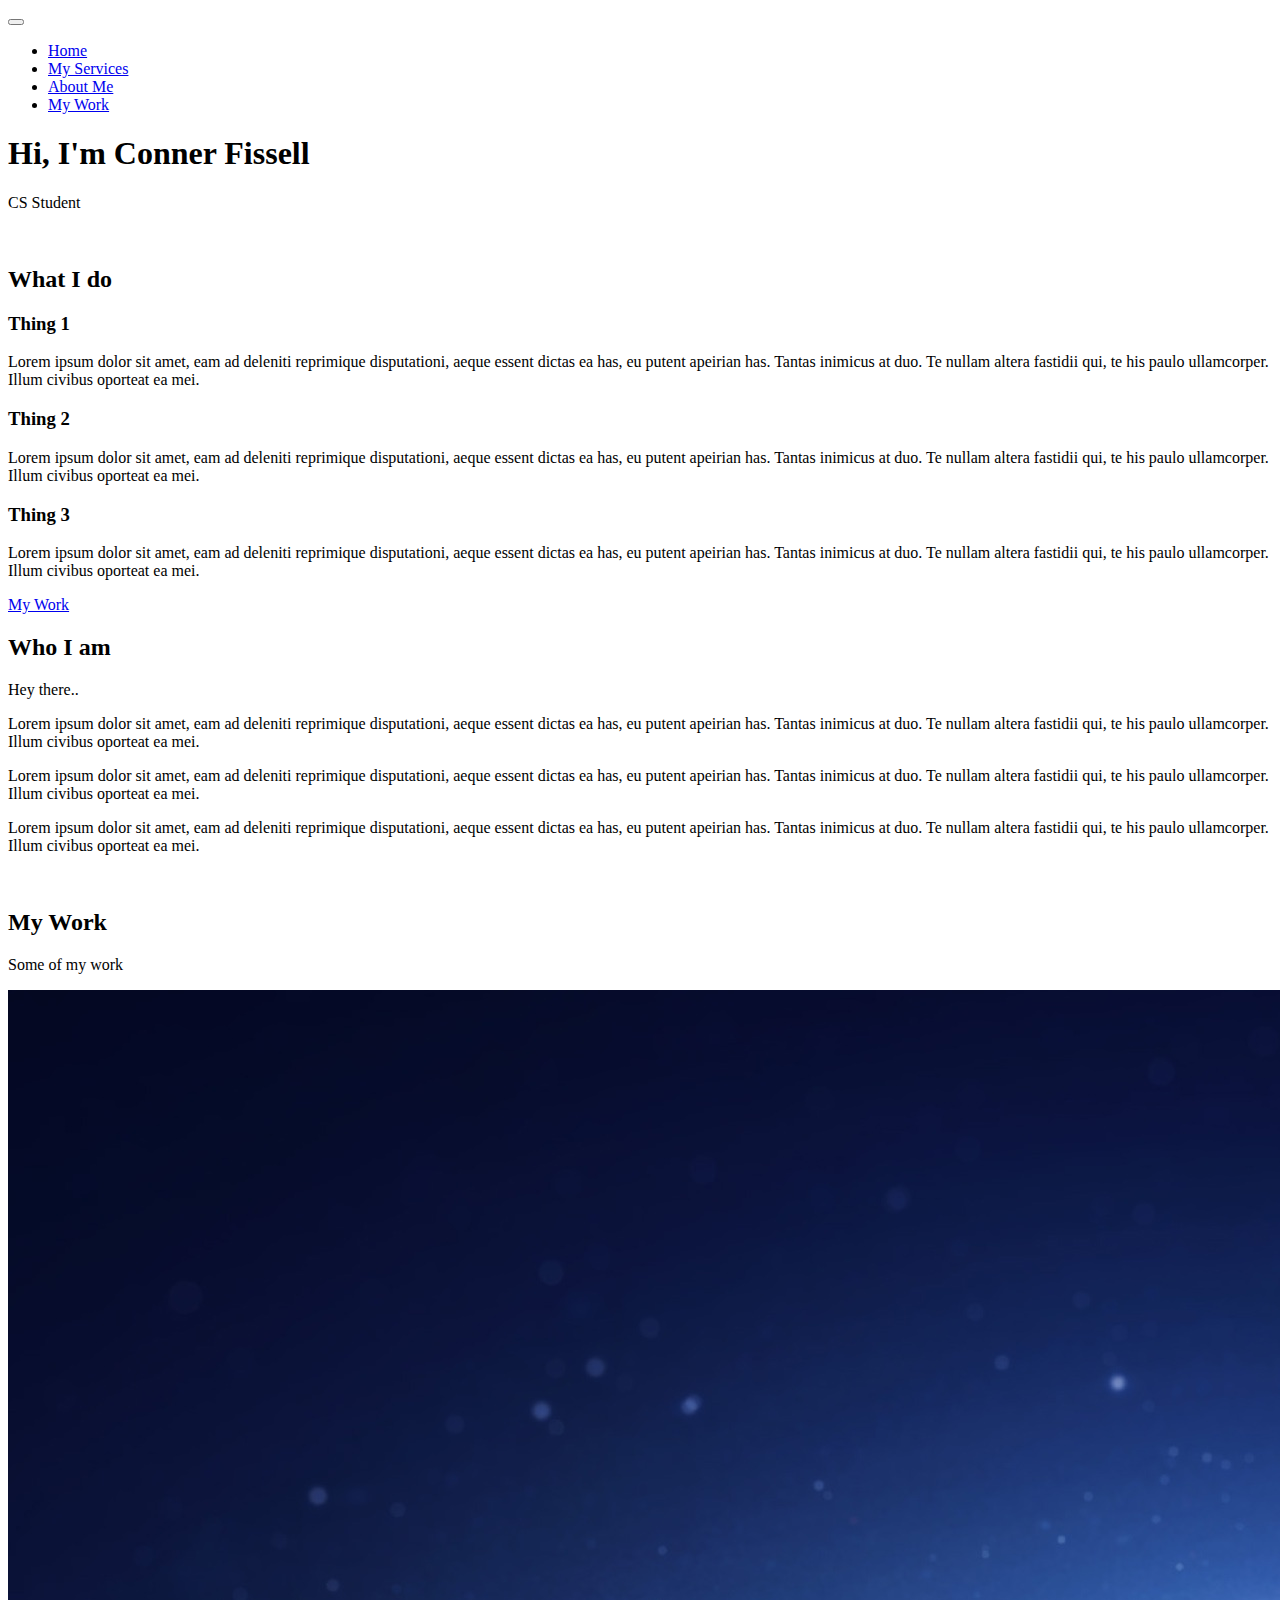
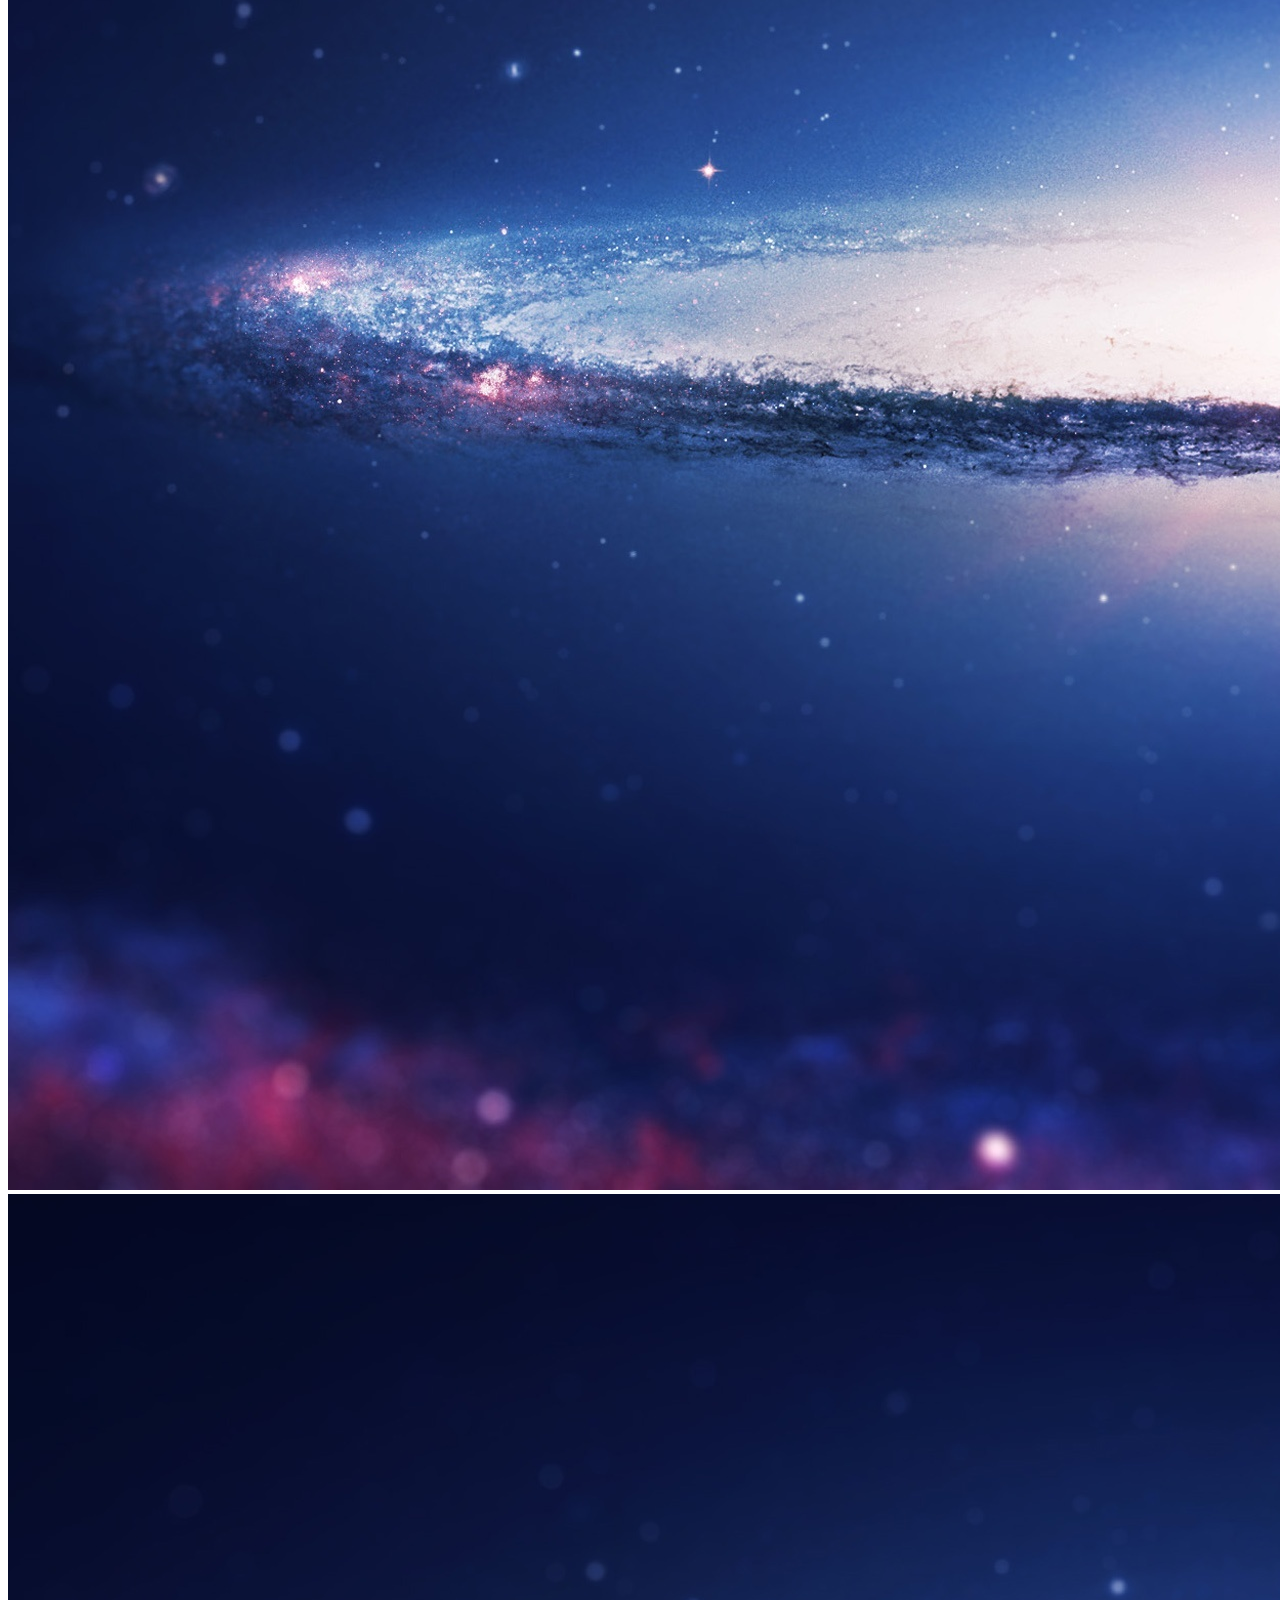
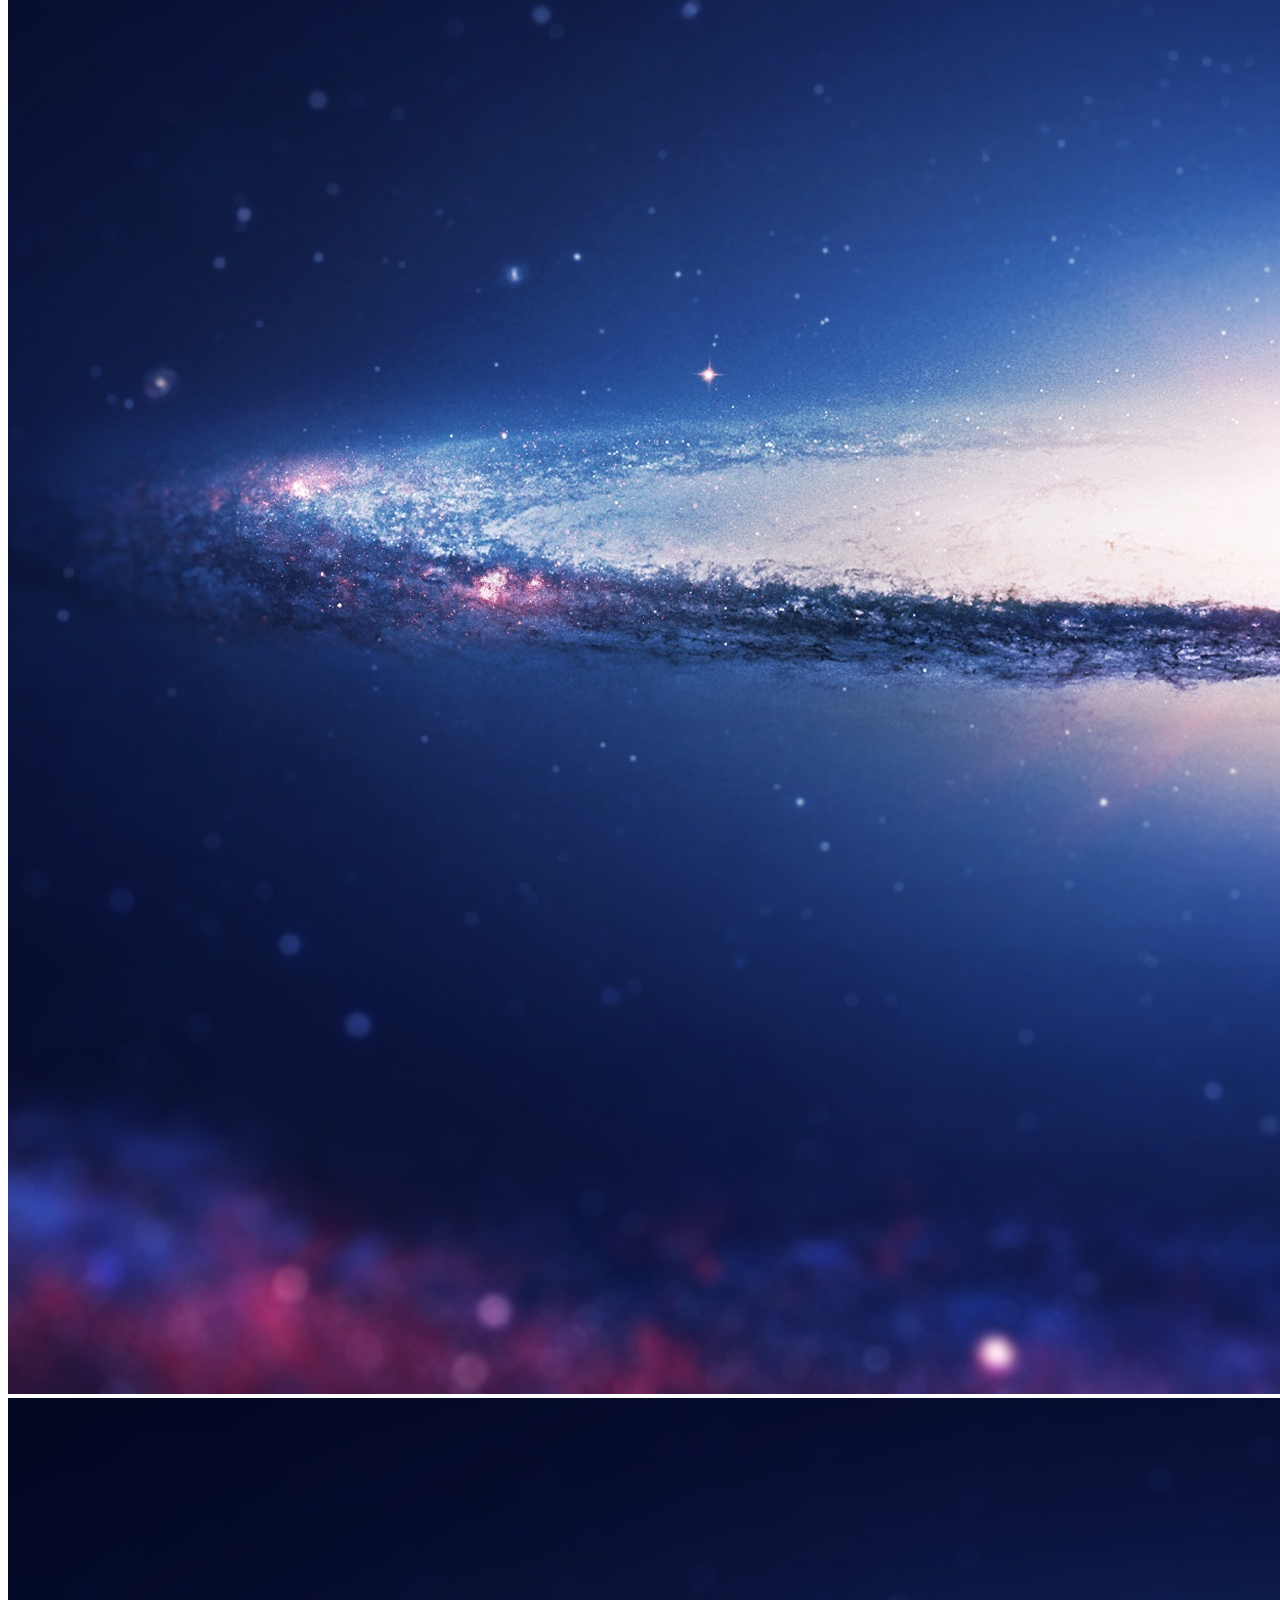
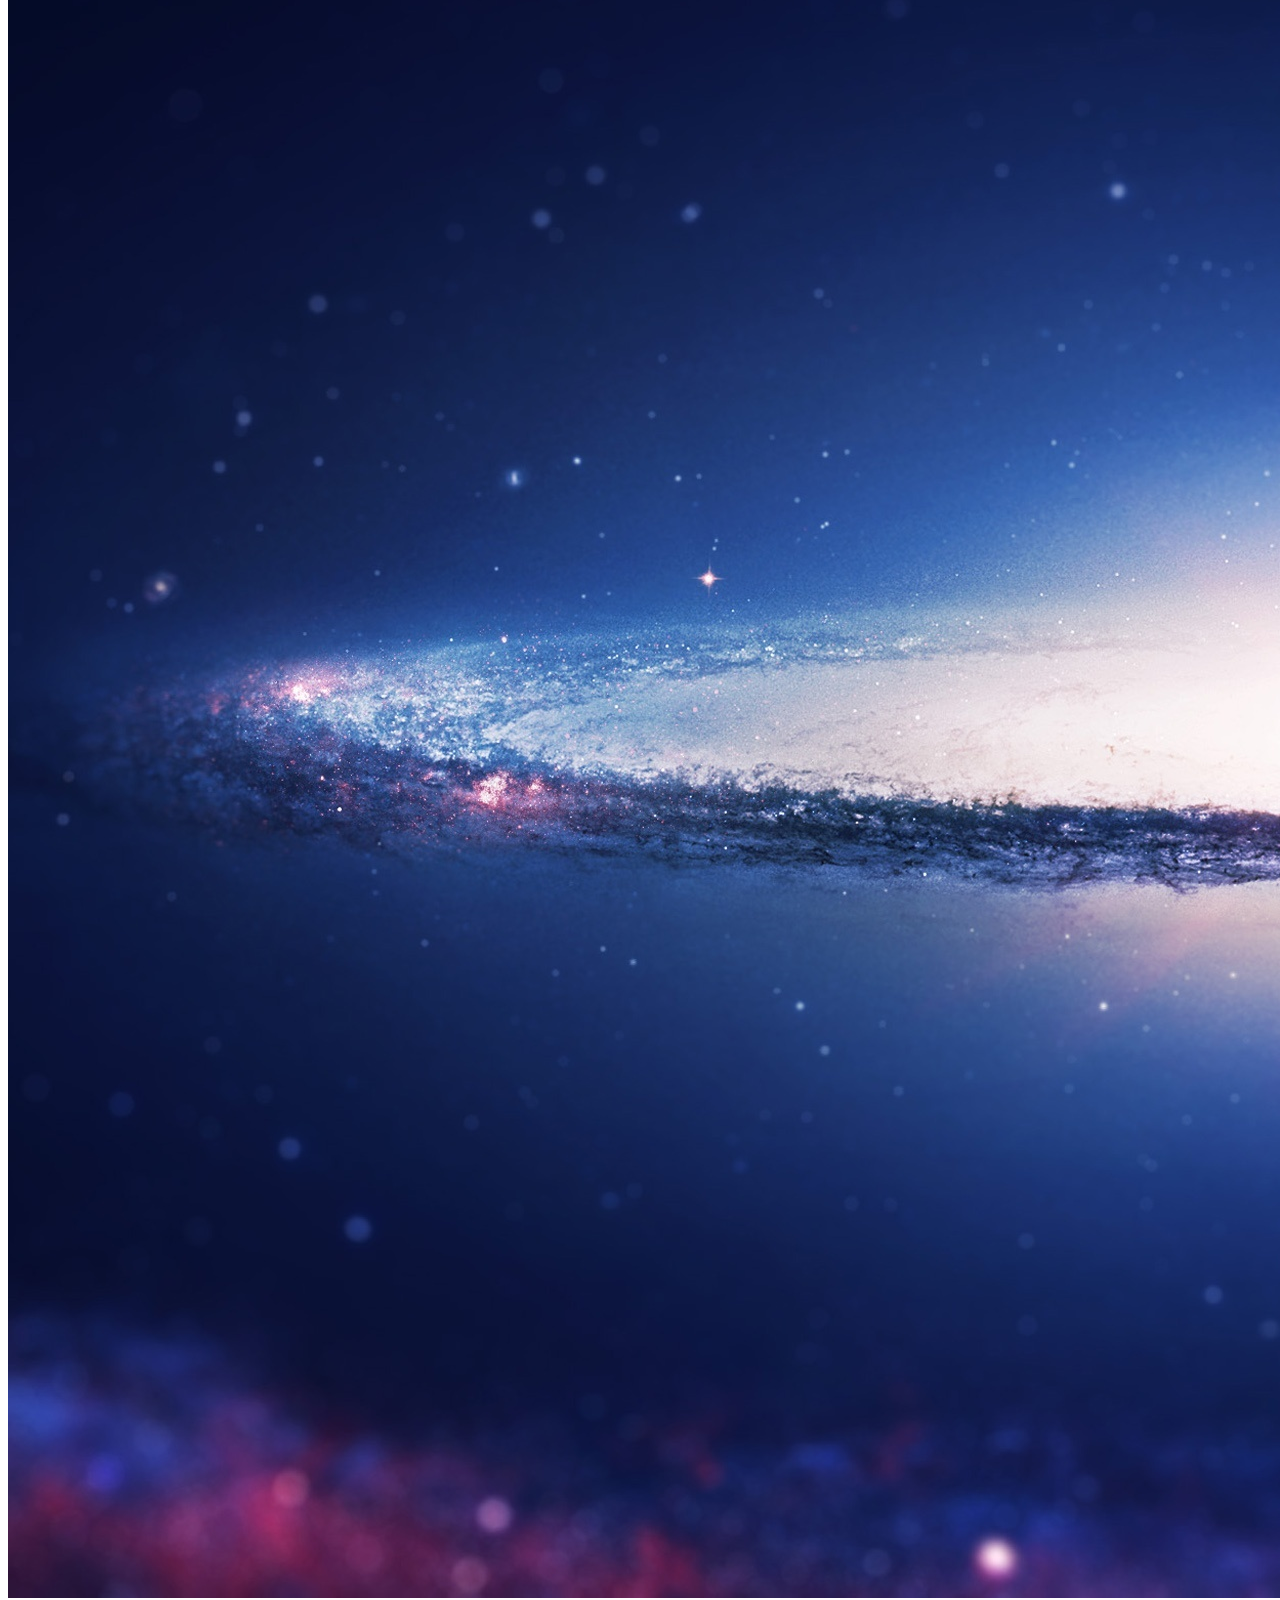
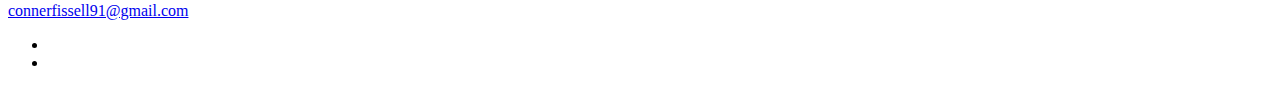
==== portfolioV3/index.html @ 062d1b19 "organized file structure" ====
<!DOCTYPE html>
<html lang="en">

<!-- ########################## -->
<!-- HEAD/TITLE INFO -->
<!-- ########################## -->

<head>
    <meta charset="UTF-8" />
    <meta name="viewport" content="width=device-width, intial-scale=1.0" />
    <title>
        Conner Fissell | Portfolio
    </title>
    <link rel="stylesheet" href="style2.css" />
    <link rel="preconnect" href="https://fonts.gstatic.com">
    <link href="https://fonts.googleapis.com/css2?family=Roboto+Slab&display=swap" rel="stylesheet">
    <link href="https://fonts.googleapis.com/css?family=Source+Code+Pro:400,900|Source+Sans+Pro:300,900&display=swap"
        rel="stylesheet">
    <script src="https://kit.fontawesome.com/ee66efe8eb.js" crossorigin="anonymous"></script>
</head>


<!-- ########################## -->
<!-- ########################## -->
<!-- BODY  -->
<!-- ########################## -->
<!-- ########################## -->

<body>
    <!-- ########################## -->
    <!-- HEADER -->
    <!-- ########################## -->
    <header>
        <div class="logo">
            <!-- <img src="images/CoolGalaxy.jpg" alt="" class="header-pic"> -->
        </div>
        <button class="nav-toggle" aria-label="toggle-navigation">
            <span class="hamburger"></span>
        </button>
        <nav class="nav">
            <ul class="nav__list">
                <li class="nav__item"><a href="#home" class="nav__link">Home</a></li>
                <li class="nav__item"><a href="#services" class="nav__link">My Services</a></li>
                <li class="nav__item"><a href="#about" class="nav__link">About Me</a></li>
                <li class="nav__item"><a href="#work" class="nav__link">My Work</a></li>
            </ul>
        </nav>
    </header>


    <!-- ########################## -->
    <!-- INTRODUCTION -->
    <!-- ########################## -->
    <section class="intro" id="home">
        <h1 class="section__title section__title--intro">
            Hi, I'm <strong>Conner Fissell</strong>
        </h1>
        <p class="section__subtitle section__subtitle--intro">CS Student</p>
        <img src="images/Resized_Github_Pic.jpg" alt="" class="intro__img">
    </section>

    <!-- ########################## -->
    <!-- MY SERVICES -->
    <!-- ########################## -->
    <section class="my-services" id="services">
        <h2 class="section__title section__title--services">What I do</h2>
        <div class="services">
            <div class="service">
                <h3>Thing 1</h3>
                <p>Lorem ipsum dolor sit amet, eam ad deleniti reprimique disputationi, aeque essent dictas ea has, eu
                    putent apeirian has. Tantas inimicus at duo. Te nullam altera fastidii qui, te his paulo
                    ullamcorper. Illum civibus oporteat ea mei.
                </p>
            </div>
            <!--close service-->

            <div class="service">
                <h3>Thing 2</h3>
                <p>Lorem ipsum dolor sit amet, eam ad deleniti reprimique disputationi, aeque essent dictas ea has, eu
                    putent apeirian has. Tantas inimicus at duo. Te nullam altera fastidii qui, te his paulo
                    ullamcorper. Illum civibus oporteat ea mei.
                </p>
            </div>
            <!--close service-->

            <div class="service">
                <h3>Thing 3</h3>
                <p>Lorem ipsum dolor sit amet, eam ad deleniti reprimique disputationi, aeque essent dictas ea has, eu
                    putent apeirian has. Tantas inimicus at duo. Te nullam altera fastidii qui, te his paulo
                    ullamcorper. Illum civibus oporteat ea mei.
                </p>
            </div>
            <!--close service-->

        </div>
        <!--close services-->

        <a href="#work" class="btn">My Work</a>
    </section>

    <!-- ########################## -->
    <!-- ABOUT ME -->
    <!-- ########################## -->
    <section class="about-me" id="about">
        <h2 class="section__title section__title--about">Who I am</h2>
        <p class="section__subtitle section__subtitle--about"> Hey there..</p>

        <div class="about-me__body">
            <p>Lorem ipsum dolor sit amet, eam ad deleniti reprimique disputationi, aeque essent dictas ea has, eu
                putent apeirian has. Tantas inimicus at duo. Te nullam altera fastidii qui, te his paulo
                ullamcorper. Illum civibus oporteat ea mei.</p>
            <p>Lorem ipsum dolor sit amet, eam ad deleniti reprimique disputationi, aeque essent dictas ea has, eu
                putent apeirian has. Tantas inimicus at duo. Te nullam altera fastidii qui, te his paulo
                ullamcorper. Illum civibus oporteat ea mei.</p>
            <p>Lorem ipsum dolor sit amet, eam ad deleniti reprimique disputationi, aeque essent dictas ea has, eu
                putent apeirian has. Tantas inimicus at duo. Te nullam altera fastidii qui, te his paulo
                ullamcorper. Illum civibus oporteat ea mei.</p>
        </div>

        <img src="images/happyShovel.jpg" alt="" class="about-me__img">
    </section>

    <!-- ########################## -->
    <!-- MY WORK -->
    <!-- ########################## -->
    <section class="my-work" id="work">
        <h2 class="section__title section__title--work">My Work</h2>
        <p class="section__subtitle section__subtitle--work">Some of my work</p>

        <div class="portfolio">
            <!--Portfolio Item 01-->
            <a href="#" class="portfolio__item">
                <img src="images/CoolGalaxy.JPG" alt="" class="portfolio__img">
            </a>

            <!--Portfolio Item 02-->
            <a href="#" class="portfolio__item">
                <img src="images/CoolGalaxy.JPG" alt="" class="portfolio__img">
            </a>

            <!--Portfolio Item 03-->
            <a href="#" class="portfolio__item">
                <img src="images/CoolGalaxy.JPG" alt="" class="portfolio__img">
            </a>
        </div>
    </section>

    <!-- ########################## -->
    <!-- FOOTER -->
    <!-- ########################## -->
    <footer class="footer">
        <a href="mailto:connerfissell91@gmail.com" class="footer__link">connerfissell91@gmail.com</a>
        <ul class="social-list">
            <li class="social-list__item">
                <a class="social-list__link" href="https://github.com/conner991">
                    <i class="fab fa-github"></i>
                </a>
            </li>

            <li class="social-list__item">
                <a class="social-list__link" href="https://www.linkedin.com/in/conner-fissell/">
                    <i class="fab fa-linkedin"></i>
                </a>
            </li>
        </ul>
    </footer>


    <script src="index.js"></script>

</body>






</html>
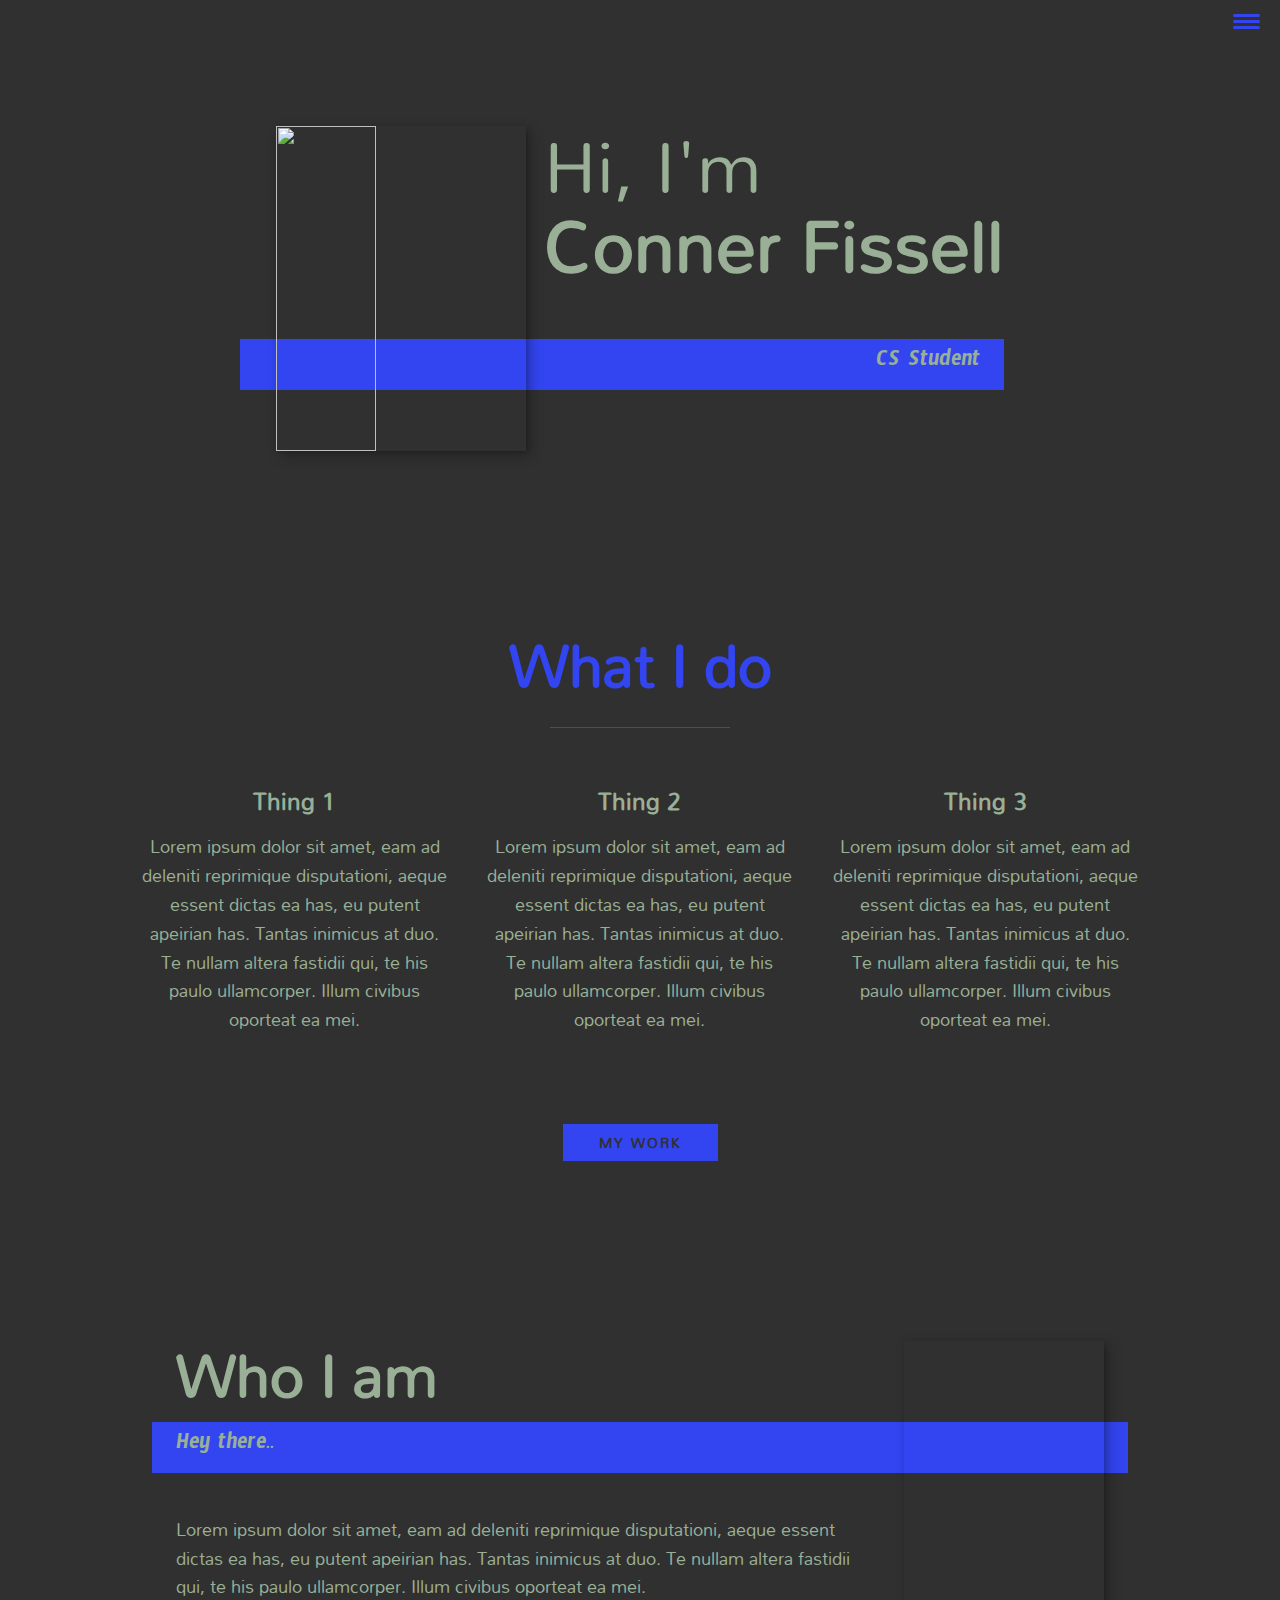
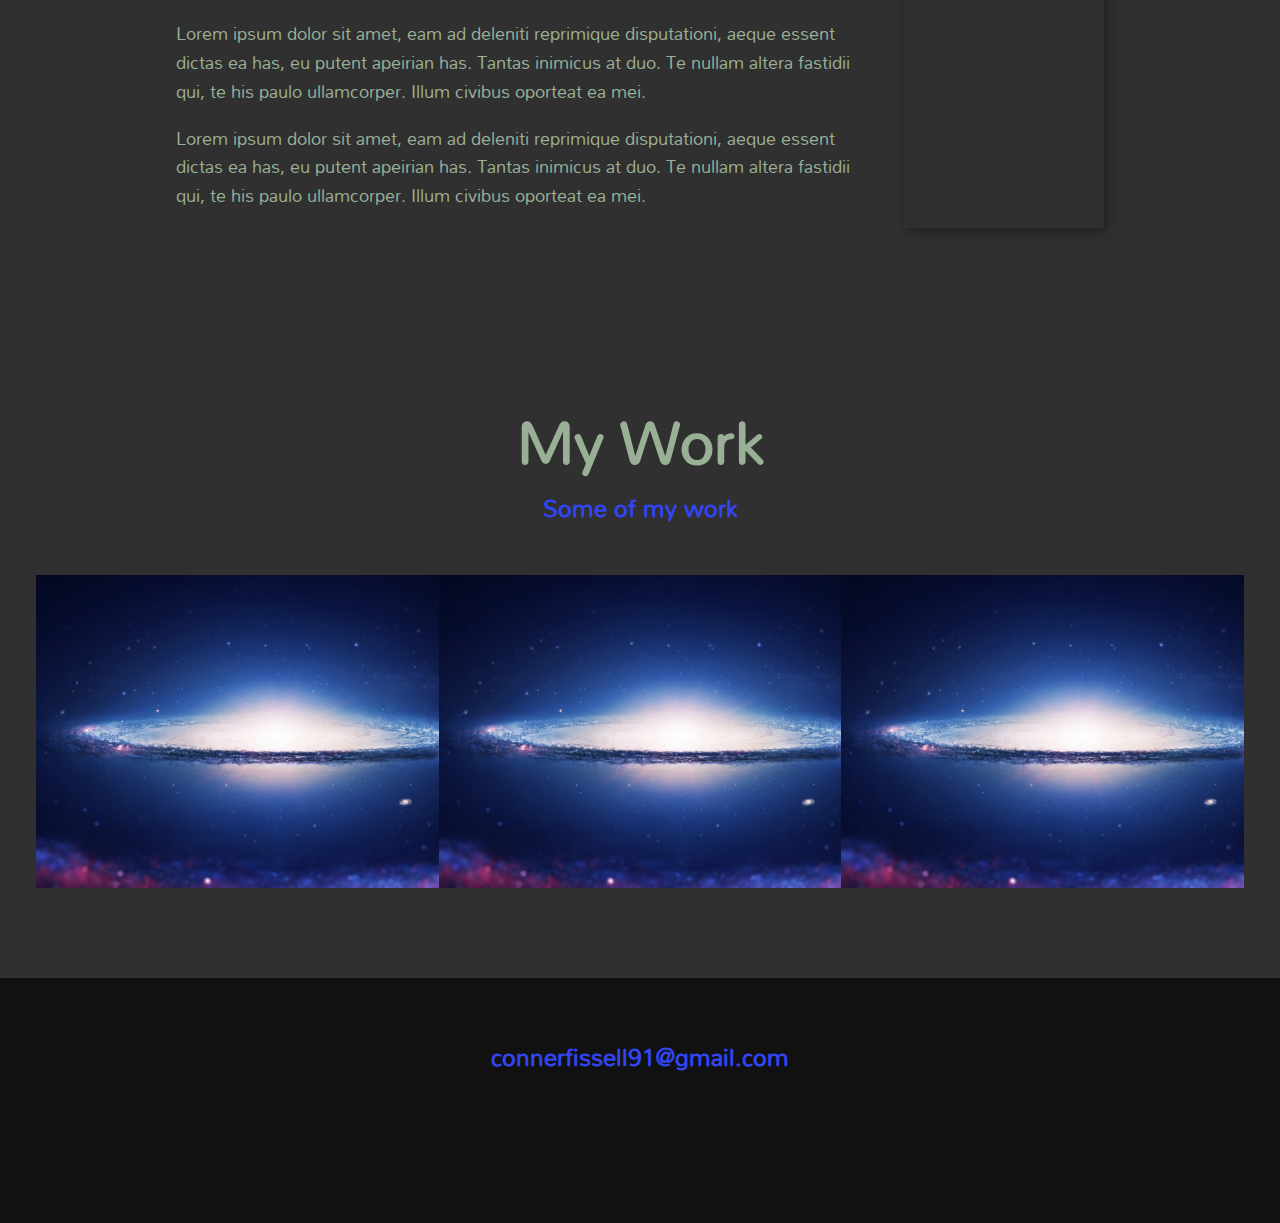
==== commit 503f519d: "finished intial outline" ====
--- a/portfolioV3/index.html
+++ b/portfolioV3/index.html
@@ -11,11 +11,17 @@
     <title>
         Conner Fissell | Portfolio
     </title>
-    <link rel="stylesheet" href="style2.css" />
+    <link rel="stylesheet" href="style.css" />
     <link rel="preconnect" href="https://fonts.gstatic.com">
     <link href="https://fonts.googleapis.com/css2?family=Roboto+Slab&display=swap" rel="stylesheet">
     <link href="https://fonts.googleapis.com/css?family=Source+Code+Pro:400,900|Source+Sans+Pro:300,900&display=swap"
         rel="stylesheet">
+
+    <!-- Update/Personalize Section -->
+    <link href="https://fonts.googleapis.com/css2?family=Mandali&display=swap" rel="stylesheet">
+    <link href="https://fonts.googleapis.com/css2?family=Timmana&display=swap" rel="stylesheet">
+
+
     <script src="https://kit.fontawesome.com/ee66efe8eb.js" crossorigin="anonymous"></script>
 </head>
 
@@ -39,10 +45,10 @@
         </button>
         <nav class="nav">
             <ul class="nav__list">
-                <li class="nav__item"><a href="#home" class="nav__link">Home</a></li>
-                <li class="nav__item"><a href="#services" class="nav__link">My Services</a></li>
-                <li class="nav__item"><a href="#about" class="nav__link">About Me</a></li>
-                <li class="nav__item"><a href="#work" class="nav__link">My Work</a></li>
+                <li class="nav__item"><a href="index.html" class="nav__link">Home</a></li>
+                <li class="nav__item"><a href="index.html#services" class="nav__link">My Services</a></li>
+                <li class="nav__item"><a href="index.html#about" class="nav__link">About Me</a></li>
+                <li class="nav__item"><a href="index.html#work" class="nav__link">My Work</a></li>
             </ul>
         </nav>
     </header>
@@ -129,7 +135,7 @@
 
         <div class="portfolio">
             <!--Portfolio Item 01-->
-            <a href="#" class="portfolio__item">
+            <a href="portfolio-item.html" class="portfolio__item">
                 <img src="images/CoolGalaxy.JPG" alt="" class="portfolio__img">
             </a>
 
--- a/portfolioV3/style.css
+++ b/portfolioV3/style.css
@@ -0,0 +1,515 @@
+*, 
+*::before,
+*::after {
+    box-sizing: border-box;
+}
+
+/* 
+########################
+Custom Properties, Update for your own design
+########################
+*/
+
+:root {
+    --ff-primary: 'Mandali', sans-serif;
+    --ff-secondary: 'Timmana', sans-serif;
+
+    --fw-reg: 400;
+    --fw-bold: 700;
+
+    --clr-light: rgb(153, 175, 150);
+    --clr-dark: #303030;
+    --clr-accent: rgb(50, 69, 241); 
+
+    --fs-h1: 3rem;
+    --fs-h2: 2.25rem;
+    --fs-h3: 1.25rem;
+    --fs-body: 1rem;
+
+    --bs: 0.25em 0.25em 0.75em rgba(0, 0, 0, 0.25),
+            0.125em 0.125em 0.25em rgba(0, 0, 0, 0.15);
+}
+
+@media (min-width: 800px) {
+    :root {
+        --fs-h1: 4.5rem;
+        --fs-h2: 3.75rem;
+        --fs-h3: 1.5rem;
+        --fs-body: 1.125rem;
+    }
+}
+
+/* 
+########################
+General Styles
+########################
+*/
+html {
+    scroll-behavior: smooth;
+}
+
+body {
+    background: var(--clr-dark);
+    color: var(--clr-light);
+    margin: 0;
+    font-family: var(--ff-primary);
+    font-size: var(--fs-body);
+    line-height: 1.6;
+}
+
+section {
+    padding: 5em 2em;
+}
+
+img {
+    display: block;
+    max-width: 500px;
+}
+
+strong {
+    font-weight: var(--fw-bold);
+}
+
+:focus {
+    outline: 3px solid var(--clr-accent);
+    outline-offset: 3px;
+}
+
+
+/* 
+########################
+Buttons
+########################
+*/
+.btn {
+    display: inline-block;
+    padding: .5em 2.5em;
+    background: var(--clr-accent);
+    color: var(--clr-dark);
+    text-decoration: none;
+    cursor: pointer;
+    font-size: .8em;
+    text-transform: uppercase;
+    letter-spacing: 2px;
+    font-weight: var(--fw-bold);
+    transition: transform 200ms ease-in-out;
+}
+
+.btn:hover {
+    transform: scale(1.1)
+}
+
+
+/* 
+########################
+Typography
+########################
+*/
+h1,
+h2,
+h3 {
+    line-height: 1.1;
+    margin: 0;
+}
+
+h1 { font-size: var(--fs-h1); }
+h2 { font-size: var(--fs-h2); }
+h3 { font-size: var(--fs-h3); }
+
+.section__title {
+    margin-bottom: .25em;
+}
+
+.section__title--intro {
+    font-weight: var(--fw-reg);
+}
+
+.section__title--intro strong {
+    display: block;
+}
+
+.section__subtitle {
+    margin: 0;
+    font-size: var(--fs-h3);
+}
+
+.section__subtitle--intro,
+.section__subtitle--about {
+    background: var(--clr-accent);
+    font-family: var(--ff-secondary);
+    padding: .25em 1em;
+    margin-bottom: 1em;
+}
+
+.section__subtitle--work {
+    color: var(--clr-accent);
+    font-weight: var(--fw-bold);
+    margin-bottom: 2em;
+}
+
+
+
+
+/* 
+########################
+Headers
+########################
+*/
+header {
+    display: flex;
+    justify-content: space-between;
+    padding: 1em;
+}
+
+.logo {
+    max-width: 150px;
+}
+
+.nav {
+    position: fixed;
+    background: var(--clr-dark);
+    color: var(--clr-light);
+    top: 0;
+    bottom: 0;
+    left: 0;
+    right: 0;
+    z-index: 100;
+
+    transform: translateX(100%);
+    transition: transform 250ms cubic-bezier(.5, 0, .5, 1);
+}
+
+.nav__list {
+    list-style: none;
+    display: flex;
+    height: 100%;
+    flex-direction: column;
+    justify-content: space-evenly;
+    align-items: center;
+    margin: 0;
+    padding: 0;
+}
+
+.nav__link {
+    color: inherit;
+    font-weight: var(--fw-bold);
+    font-size: var(--fs-h3);
+    text-decoration: none;
+}
+
+.nav__link:hover {
+    color: var(--clr-accent);
+}
+
+.nav-toggle {
+    padding: .5em;
+    background: transparent;
+    border: 0;
+    cursor: pointer;
+    position: absolute;
+    right: 1em;
+    top: 1em;
+    z-index: 1000;
+}
+
+.nav-open .nav {
+    transform: translateX(0);
+}
+
+.nav-open .nav-toggle {
+    position: fixed;
+}
+
+.nav-open .hamburger {
+    transform: rotate(.625turn);
+}
+
+.nav-open .hamburger::before {
+    transform: rotate(90deg) translateX(-6px);
+}
+
+.nav-open .hamburger::after {
+    opacity: 0;
+}
+
+
+.hamburger {
+    display: block;
+    position: relative;
+}
+
+.hamburger,
+.hamburger::before,
+.hamburger::after {
+    background: var(--clr-accent);
+    width: 2em;
+    height: 3px;
+    border-radius: 1em;
+    transition: transform 250ms ease-in-out;
+}
+
+.hamburger::before,
+.hamburger::after {
+    content: '';
+    position: absolute;
+    left: 0;
+    right: 0;
+}
+
+.hamburger::before { top: 6px; }
+.hamburger::after { bottom: 6px; }
+
+
+/* 
+########################
+Intro Section
+########################
+*/
+.intro {
+    position: relative;
+}
+
+.intro__img { 
+    box-shadow: var(--bs);
+}
+
+.section__subtitle--intro {
+    display: inline-block;
+}
+
+@media (min-width: 600px) {
+    .intro {
+        display: grid;
+        width: min-content;
+        margin: 0 auto;
+        grid-column-gap: 1em;
+        grid-template-areas: 
+        "img title"
+        "img subtitle";
+        grid-template-columns: min-content max-content;
+    }
+    .intro__img {   
+        width: 100px;
+        height: 325px;
+        grid-area: img;
+        min-width: 250px;
+        position: relative;
+        z-index: 2;
+    }
+
+    .section__subtitle--intro {
+        align-self: start;
+        grid-column: -1 / 1;
+        grid-row: 2;
+        text-align: right;
+        position: relative;
+        left: -1.5em;
+        width: calc(100% + 1.5em);
+    }
+}
+
+
+/* 
+########################
+My Services
+########################
+*/
+.my-services {
+    background-color: var(--clr-dark);
+    background-image: url(images/canyonForest.jpg);
+    background-size: cover;
+    background-blend-mode: multiply;
+    color: var(--clr-light);
+    text-align: center;
+}
+
+.section__title--services  {
+    color: var(--clr-accent);
+    position: relative;
+}
+
+.section__title--services::after {
+    content: '';
+    display: block;
+    width: 3em;
+    height: 1px;
+    margin: 0.5em auto 1em;
+    background: var(--clr-light);
+    opacity: 0.25; 
+}
+
+.services {
+    margin-bottom: 4em;
+
+}
+
+.service {
+    max-width: 500px;
+    margin: 0 auto; 
+}
+
+@media (min-width: 800px) {
+    .services {
+        display: flex;
+        max-width: 1000px;
+        margin-left: auto;
+        margin-right: auto;
+    }
+
+    .service + .service {
+        margin-left: 2em;
+    }
+}
+
+
+
+/* 
+########################
+Who I am
+########################
+*/
+.about-me {
+    max-width: 1000px;
+    margin: 0 auto;
+}
+
+.about-me__img {
+    box-shadow: var(--bs);
+}
+
+@media (min-width: 600px) {
+    .about-me {
+        display: grid;
+        grid-template-columns: 1fr 200px;
+        grid-template-areas: 
+            "title img"
+            "subtitle img"
+            "text img";
+        grid-column-gap: 2em;
+    }
+
+    .section__title--about {
+        grid-area: title;
+    }
+
+    .section__subtitle--about {
+        align-self: start;
+        grid-column: 1 / -1;
+        grid-row: 2;
+        position: relative;
+        left: -1em;
+        width: calc(100% + 2em);
+        padding-left: 1em;
+        padding-right: calc(200px + 4em);
+    }
+
+    .about-me__img {
+        grid-area: img;
+        position: relative;
+        z-index: 2;
+    }
+}
+
+
+/* 
+########################
+My Work
+########################
+*/
+.my-work {
+    background-color: var(--clr-dark);
+    color: var(--clr-light);
+    text-align: center;
+}
+
+.portfolio {
+    display: grid;
+    grid-template-columns: repeat(auto-fit, minmax(300px, 1fr));
+}
+
+.portfolio__item {
+    background: var(--clr-accent);
+    overflow: hidden;
+}
+
+.portfolio__img {
+    transition: 
+        transform 750ms cubic-bezier(.5, 0, .5, 1),
+        opacity 250ms linear;
+}
+
+.portfolio__item:focus {
+    position: relative;
+    z-index: 2;
+}
+
+.portfolio__img:hover,
+.portfolio__item:focus .portfolio__img {
+    transform: scale(1.2);
+    opacity: .75;
+}
+
+
+/* 
+########################
+Footer
+########################
+*/
+.footer {
+    background: #111;
+    color: var(--clr-accent);
+    text-align: center;
+    padding: 2.5em 0;
+    font-size: var(--fs-h3);
+}
+
+.footer a {
+    color: inherit;
+    text-decoration: none;
+}
+
+.footer__link {
+    font-weight: var(--fw-bold);
+}
+
+.footer__link:hover,
+.social-list__link:hover {
+    opacity: .7;
+}
+
+.footer__link:hover {
+    text-decoration: underline;
+}
+
+.social-list {
+    list-style: none;
+    display: flex;
+    justify-content: center;
+    margin: 2em 0 0;
+    padding: 0;
+}
+
+.social-list__item {
+    margin: 0 .5em;
+}
+
+.social-list__link {
+    padding: .5em;
+}
+
+/* 
+########################
+Portfolio Item Individual
+########################
+*/
+.portfolio-item-individual {
+    padding: 0 2em 2em;
+    max-width: 1000px;
+    margin: 0 auto;
+}
+
+.portfolio-item-individual p {
+    max-width: 600px;
+    margin-left: auto;
+    margin-right: auto;
+}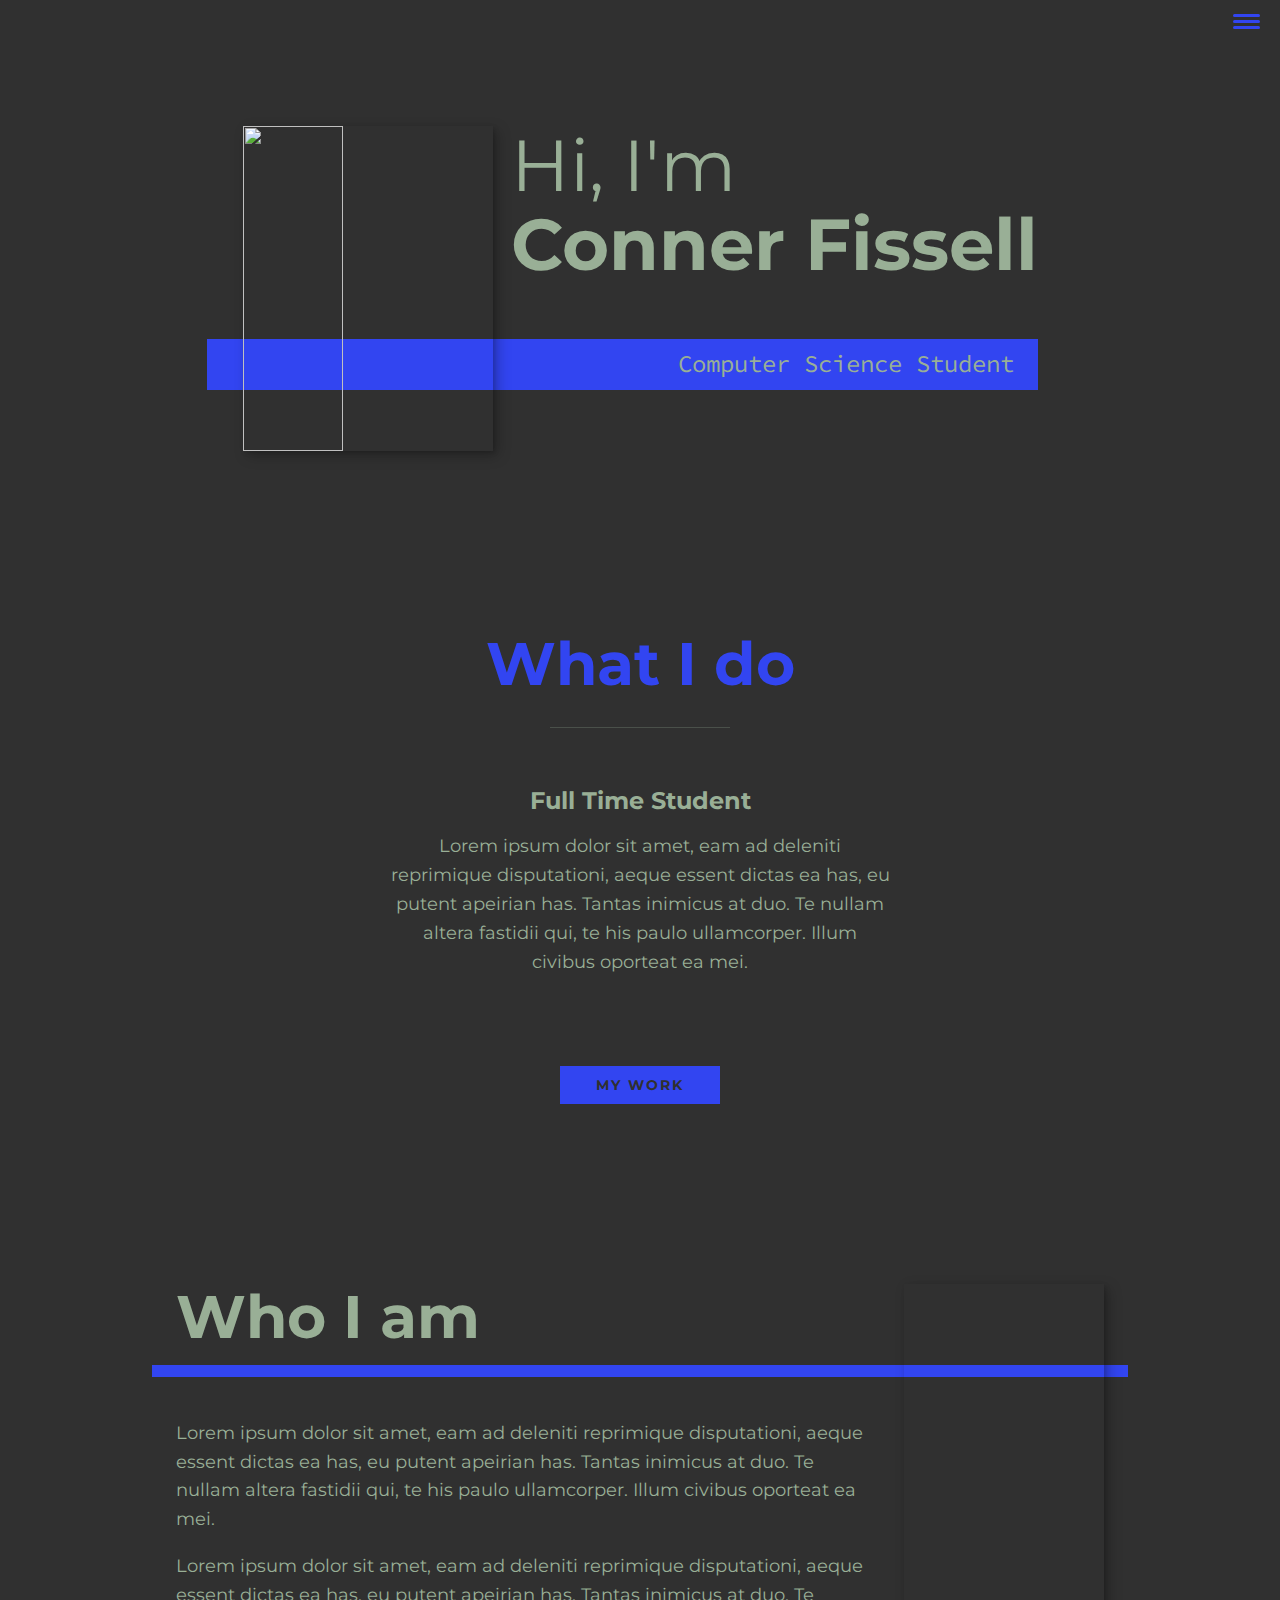
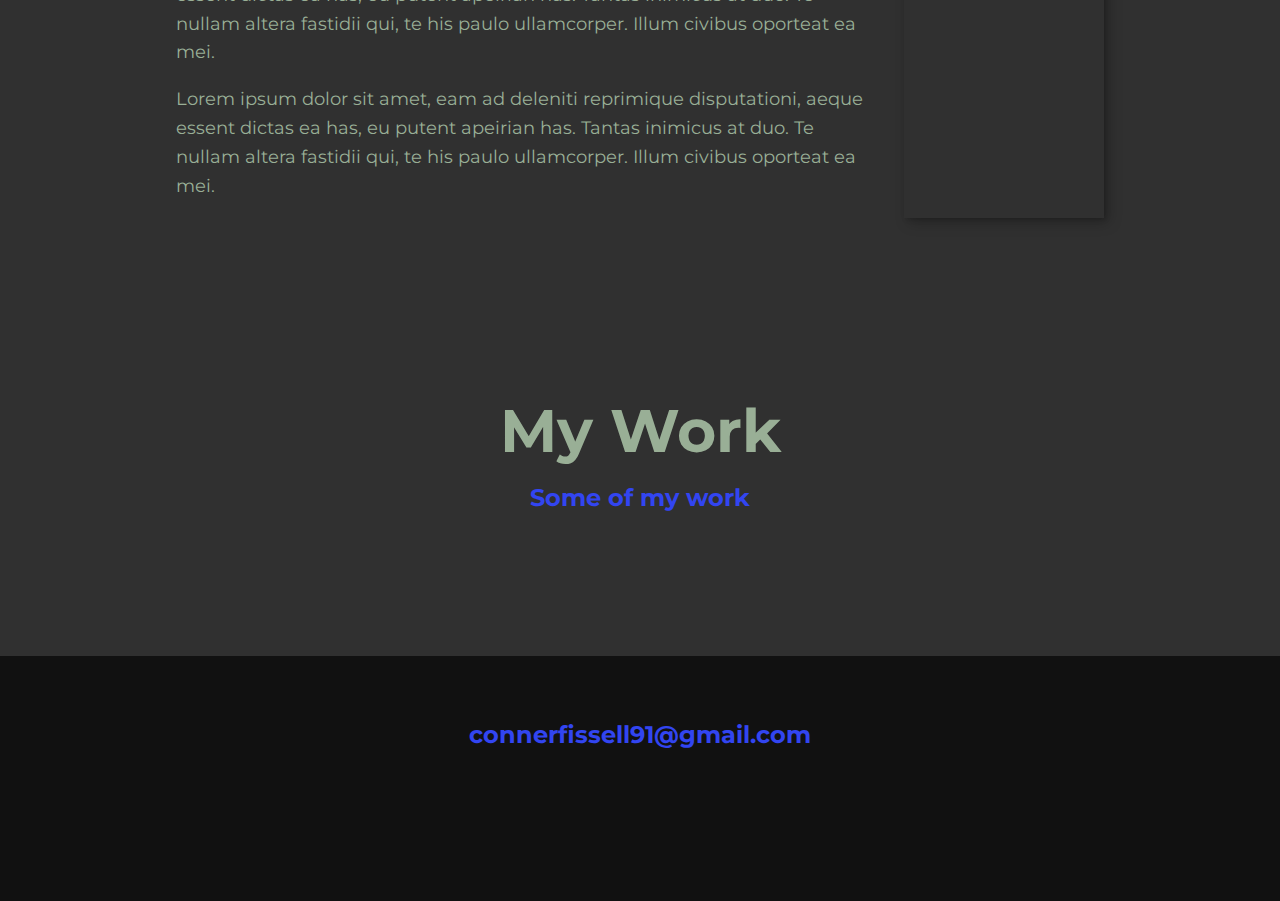
==== commit 90ba63b7: "fixed one image load error, still working on others" ====
--- a/portfolioV3/index.html
+++ b/portfolioV3/index.html
@@ -13,14 +13,10 @@
     </title>
     <link rel="stylesheet" href="style.css" />
     <link rel="preconnect" href="https://fonts.gstatic.com">
-    <link href="https://fonts.googleapis.com/css2?family=Roboto+Slab&display=swap" rel="stylesheet">
-    <link href="https://fonts.googleapis.com/css?family=Source+Code+Pro:400,900|Source+Sans+Pro:300,900&display=swap"
-        rel="stylesheet">
 
-    <!-- Update/Personalize Section -->
-    <link href="https://fonts.googleapis.com/css2?family=Mandali&display=swap" rel="stylesheet">
-    <link href="https://fonts.googleapis.com/css2?family=Timmana&display=swap" rel="stylesheet">
-
+    <!-- Update/Personalize Section/Fonts -->
+    <link href="https://fonts.googleapis.com/css2?family=Montserrat&display=swap" rel="stylesheet">
+    <link href="https://fonts.googleapis.com/css2?family=Source+Code+Pro&display=swap" rel="stylesheet">
 
     <script src="https://kit.fontawesome.com/ee66efe8eb.js" crossorigin="anonymous"></script>
 </head>
@@ -61,8 +57,8 @@
         <h1 class="section__title section__title--intro">
             Hi, I'm <strong>Conner Fissell</strong>
         </h1>
-        <p class="section__subtitle section__subtitle--intro">CS Student</p>
-        <img src="images/Resized_Github_Pic.jpg" alt="" class="intro__img">
+        <p class="section__subtitle section__subtitle--intro">Computer Science Student</p>
+        <img src="/images/Resized_Github_Pic.JPG" alt="" class="intro__img">
     </section>
 
     <!-- ########################## -->
@@ -72,7 +68,7 @@
         <h2 class="section__title section__title--services">What I do</h2>
         <div class="services">
             <div class="service">
-                <h3>Thing 1</h3>
+                <h3>Full Time Student</h3>
                 <p>Lorem ipsum dolor sit amet, eam ad deleniti reprimique disputationi, aeque essent dictas ea has, eu
                     putent apeirian has. Tantas inimicus at duo. Te nullam altera fastidii qui, te his paulo
                     ullamcorper. Illum civibus oporteat ea mei.
@@ -80,7 +76,7 @@
             </div>
             <!--close service-->
 
-            <div class="service">
+            <!-- <div class="service">
                 <h3>Thing 2</h3>
                 <p>Lorem ipsum dolor sit amet, eam ad deleniti reprimique disputationi, aeque essent dictas ea has, eu
                     putent apeirian has. Tantas inimicus at duo. Te nullam altera fastidii qui, te his paulo
@@ -89,13 +85,13 @@
             </div>
             <!--close service-->
 
-            <div class="service">
+            <!-- <div class="service">
                 <h3>Thing 3</h3>
                 <p>Lorem ipsum dolor sit amet, eam ad deleniti reprimique disputationi, aeque essent dictas ea has, eu
                     putent apeirian has. Tantas inimicus at duo. Te nullam altera fastidii qui, te his paulo
                     ullamcorper. Illum civibus oporteat ea mei.
                 </p>
-            </div>
+            </div> -->
             <!--close service-->
 
         </div>
@@ -109,7 +105,7 @@
     <!-- ########################## -->
     <section class="about-me" id="about">
         <h2 class="section__title section__title--about">Who I am</h2>
-        <p class="section__subtitle section__subtitle--about"> Hey there..</p>
+        <p class="section__subtitle section__subtitle--about"></p>
 
         <div class="about-me__body">
             <p>Lorem ipsum dolor sit amet, eam ad deleniti reprimique disputationi, aeque essent dictas ea has, eu
@@ -123,7 +119,7 @@
                 ullamcorper. Illum civibus oporteat ea mei.</p>
         </div>
 
-        <img src="images/happyShovel.jpg" alt="" class="about-me__img">
+        <img src="/images/happyShovel.JPG" alt="" class="about-me__img">
     </section>
 
     <!-- ########################## -->
@@ -136,17 +132,17 @@
         <div class="portfolio">
             <!--Portfolio Item 01-->
             <a href="portfolio-item.html" class="portfolio__item">
-                <img src="images/CoolGalaxy.JPG" alt="" class="portfolio__img">
+                <img src="/images/CoolGalaxy.JPG" alt="" class="portfolio__img">
             </a>
 
             <!--Portfolio Item 02-->
             <a href="#" class="portfolio__item">
-                <img src="images/CoolGalaxy.JPG" alt="" class="portfolio__img">
+                <img src="/images/CoolGalaxy.JPG" alt="" class="portfolio__img">
             </a>
 
             <!--Portfolio Item 03-->
             <a href="#" class="portfolio__item">
-                <img src="images/CoolGalaxy.JPG" alt="" class="portfolio__img">
+                <img src="/images/CoolGalaxy.JPG" alt="" class="portfolio__img">
             </a>
         </div>
     </section>
--- a/portfolioV3/style.css
+++ b/portfolioV3/style.css
@@ -11,8 +11,8 @@
 */
 
 :root {
-    --ff-primary: 'Mandali', sans-serif;
-    --ff-secondary: 'Timmana', sans-serif;
+    --ff-primary: 'Montserrat', sans-serif;
+    --ff-secondary: 'Source Code Pro', monospace;
 
     --fw-reg: 400;
     --fw-bold: 700;
@@ -27,7 +27,7 @@
     --fs-body: 1rem;
 
     --bs: 0.25em 0.25em 0.75em rgba(0, 0, 0, 0.25),
-            0.125em 0.125em 0.25em rgba(0, 0, 0, 0.15);
+          0.125em 0.125em 0.25em rgba(0, 0, 0, 0.15);
 }
 
 @media (min-width: 800px) {
@@ -316,7 +316,7 @@
 */
 .my-services {
     background-color: var(--clr-dark);
-    background-image: url(images/canyonForest.jpg);
+    background-image: url(/images/canyonForest.JPG);
     background-size: cover;
     background-blend-mode: multiply;
     color: var(--clr-light);
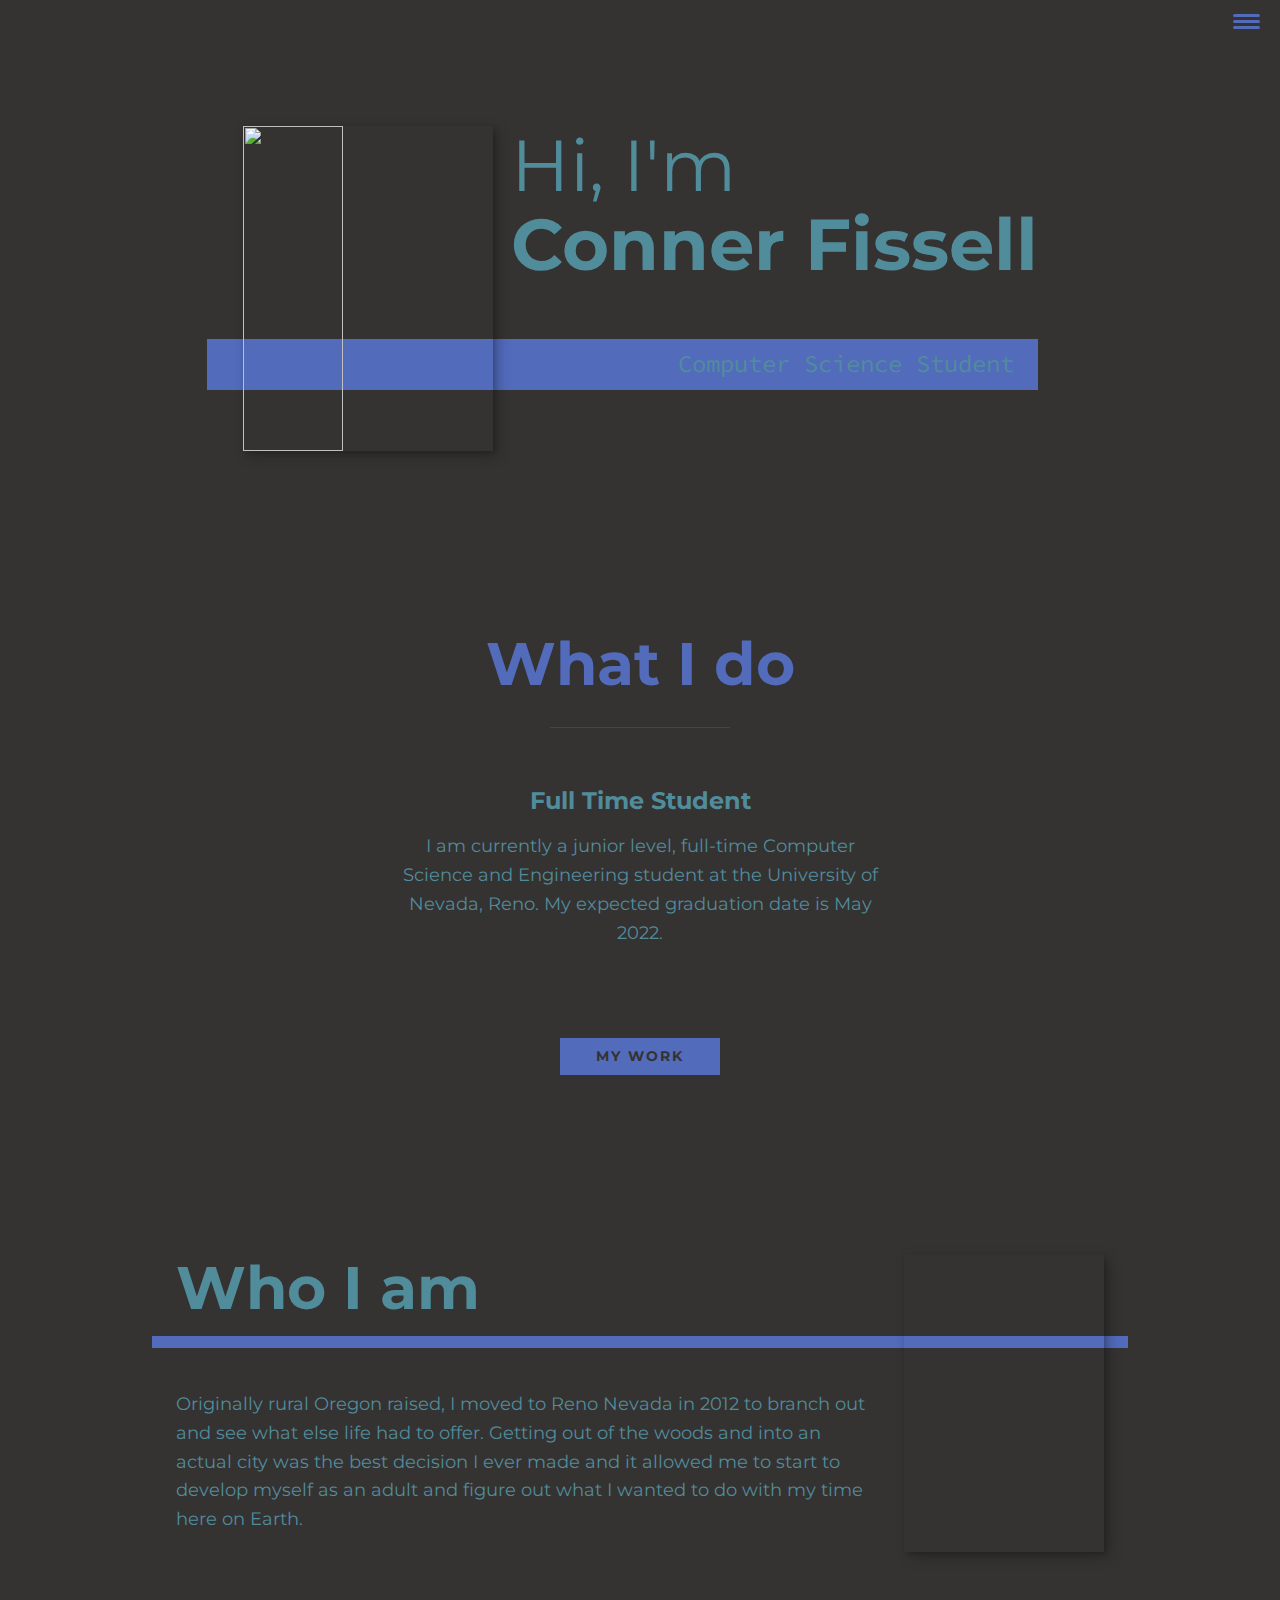
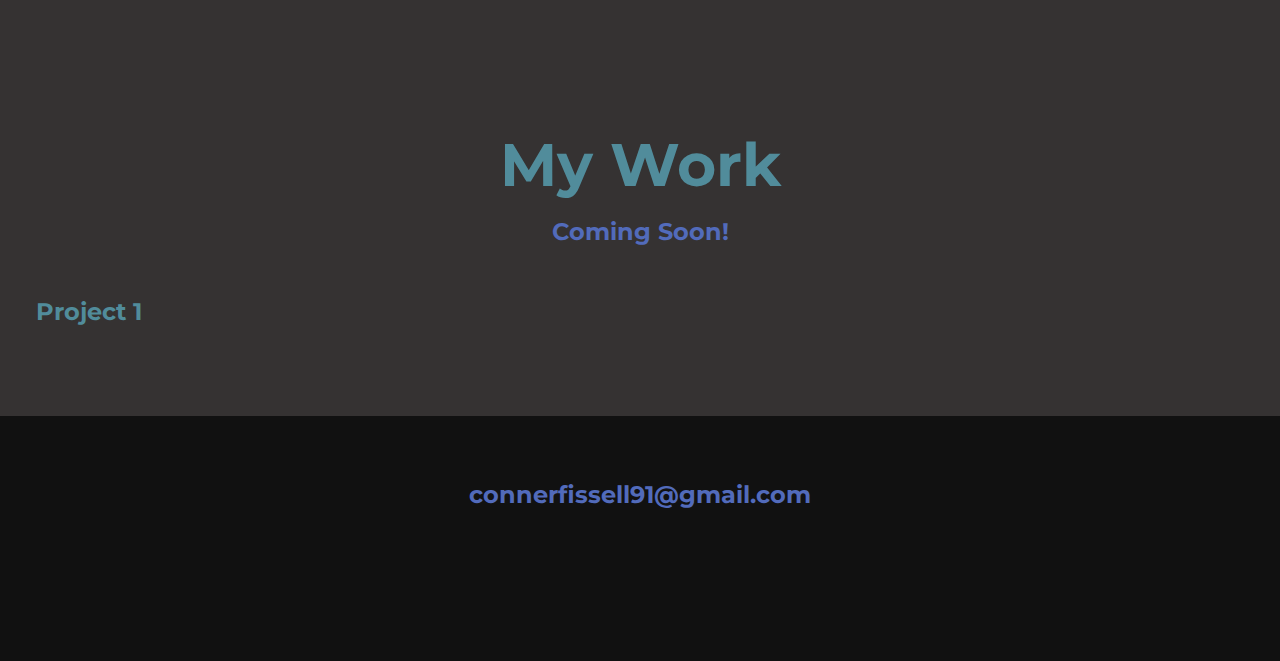
==== commit afeea51d: "tweaked some colors, added some text" ====
--- a/portfolioV3/index.html
+++ b/portfolioV3/index.html
@@ -62,16 +62,16 @@
     </section>
 
     <!-- ########################## -->
-    <!-- MY SERVICES -->
+    <!-- WHAT I DO -->
     <!-- ########################## -->
     <section class="my-services" id="services">
         <h2 class="section__title section__title--services">What I do</h2>
         <div class="services">
             <div class="service">
                 <h3>Full Time Student</h3>
-                <p>Lorem ipsum dolor sit amet, eam ad deleniti reprimique disputationi, aeque essent dictas ea has, eu
-                    putent apeirian has. Tantas inimicus at duo. Te nullam altera fastidii qui, te his paulo
-                    ullamcorper. Illum civibus oporteat ea mei.
+                <p>I am currently a junior level, full-time Computer Science and Engineering student at the University
+                    of Nevada, Reno.
+                    My expected graduation date is May 2022.
                 </p>
             </div>
             <!--close service-->
@@ -85,14 +85,6 @@
             </div>
             <!--close service-->
 
-            <!-- <div class="service">
-                <h3>Thing 3</h3>
-                <p>Lorem ipsum dolor sit amet, eam ad deleniti reprimique disputationi, aeque essent dictas ea has, eu
-                    putent apeirian has. Tantas inimicus at duo. Te nullam altera fastidii qui, te his paulo
-                    ullamcorper. Illum civibus oporteat ea mei.
-                </p>
-            </div> -->
-            <!--close service-->
 
         </div>
         <!--close services-->
@@ -108,18 +100,15 @@
         <p class="section__subtitle section__subtitle--about"></p>
 
         <div class="about-me__body">
-            <p>Lorem ipsum dolor sit amet, eam ad deleniti reprimique disputationi, aeque essent dictas ea has, eu
-                putent apeirian has. Tantas inimicus at duo. Te nullam altera fastidii qui, te his paulo
-                ullamcorper. Illum civibus oporteat ea mei.</p>
-            <p>Lorem ipsum dolor sit amet, eam ad deleniti reprimique disputationi, aeque essent dictas ea has, eu
-                putent apeirian has. Tantas inimicus at duo. Te nullam altera fastidii qui, te his paulo
-                ullamcorper. Illum civibus oporteat ea mei.</p>
-            <p>Lorem ipsum dolor sit amet, eam ad deleniti reprimique disputationi, aeque essent dictas ea has, eu
-                putent apeirian has. Tantas inimicus at duo. Te nullam altera fastidii qui, te his paulo
-                ullamcorper. Illum civibus oporteat ea mei.</p>
+            <p>Originally rural Oregon raised, I moved to Reno Nevada in 2012 to branch out and see what else life had
+                to offer.
+                Getting out of the woods and into an actual city was the best decision I ever made and it allowed me to
+                start to develop
+                myself as an adult and figure out what I wanted to do with my time here on Earth.
+            </p>
         </div>
 
-        <img src="/images/happyShovel.JPG" alt="" class="about-me__img">
+        <img src="/images/earth.jpg" alt="" class="about-me__img">
     </section>
 
     <!-- ########################## -->
@@ -127,23 +116,16 @@
     <!-- ########################## -->
     <section class="my-work" id="work">
         <h2 class="section__title section__title--work">My Work</h2>
-        <p class="section__subtitle section__subtitle--work">Some of my work</p>
+        <p class="section__subtitle section__subtitle--work">Coming Soon!</p>
 
         <div class="portfolio">
             <!--Portfolio Item 01-->
-            <a href="portfolio-item.html" class="portfolio__item">
-                <img src="/images/CoolGalaxy.JPG" alt="" class="portfolio__img">
-            </a>
-
-            <!--Portfolio Item 02-->
-            <a href="#" class="portfolio__item">
-                <img src="/images/CoolGalaxy.JPG" alt="" class="portfolio__img">
-            </a>
-
-            <!--Portfolio Item 03-->
-            <a href="#" class="portfolio__item">
-                <img src="/images/CoolGalaxy.JPG" alt="" class="portfolio__img">
-            </a>
+            <div class="portfolio__item-one">
+                <h3>Project 1</h3>
+                <a href="portfolio-item.html" class="portfolio__item">
+                    <img src="/images/CoolGalaxy.JPG" alt="" class="portfolio__img">
+                </a>
+            </div>
         </div>
     </section>
 
--- a/portfolioV3/style.css
+++ b/portfolioV3/style.css
@@ -17,9 +17,9 @@
     --fw-reg: 400;
     --fw-bold: 700;
 
-    --clr-light: rgb(153, 175, 150);
-    --clr-dark: #303030;
-    --clr-accent: rgb(50, 69, 241); 
+    --clr-light: rgb(81, 140, 155);
+    --clr-dark: #353232;
+    --clr-accent: rgb(82, 107, 187); 
 
     --fs-h1: 3rem;
     --fs-h2: 2.25rem;
@@ -311,7 +311,7 @@
 
 /* 
 ########################
-My Services
+What I do
 ########################
 */
 .my-services {
@@ -423,8 +423,13 @@
 }
 
 .portfolio {
-    display: grid;
+    display: flex;
+    position: center;
     grid-template-columns: repeat(auto-fit, minmax(300px, 1fr));
+}
+
+.portfolio__item-one {
+    position: center;
 }
 
 .portfolio__item {
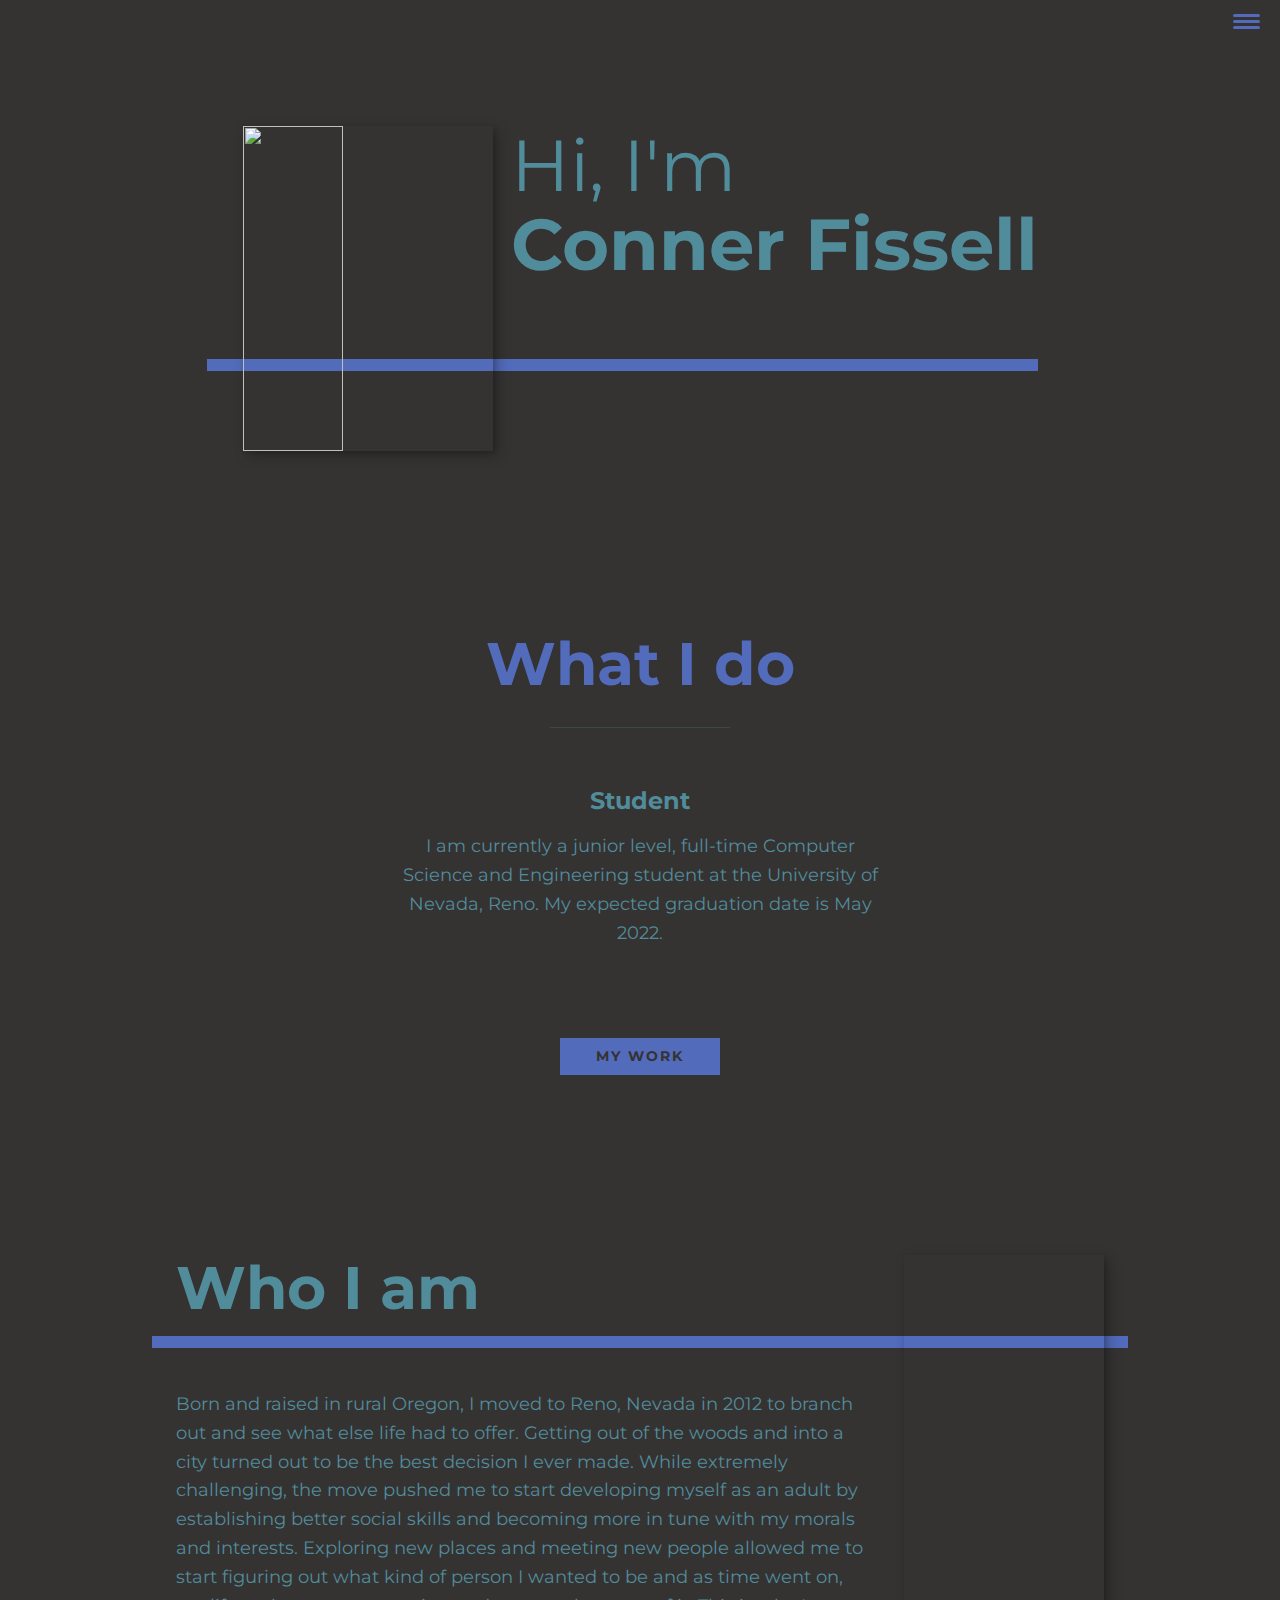
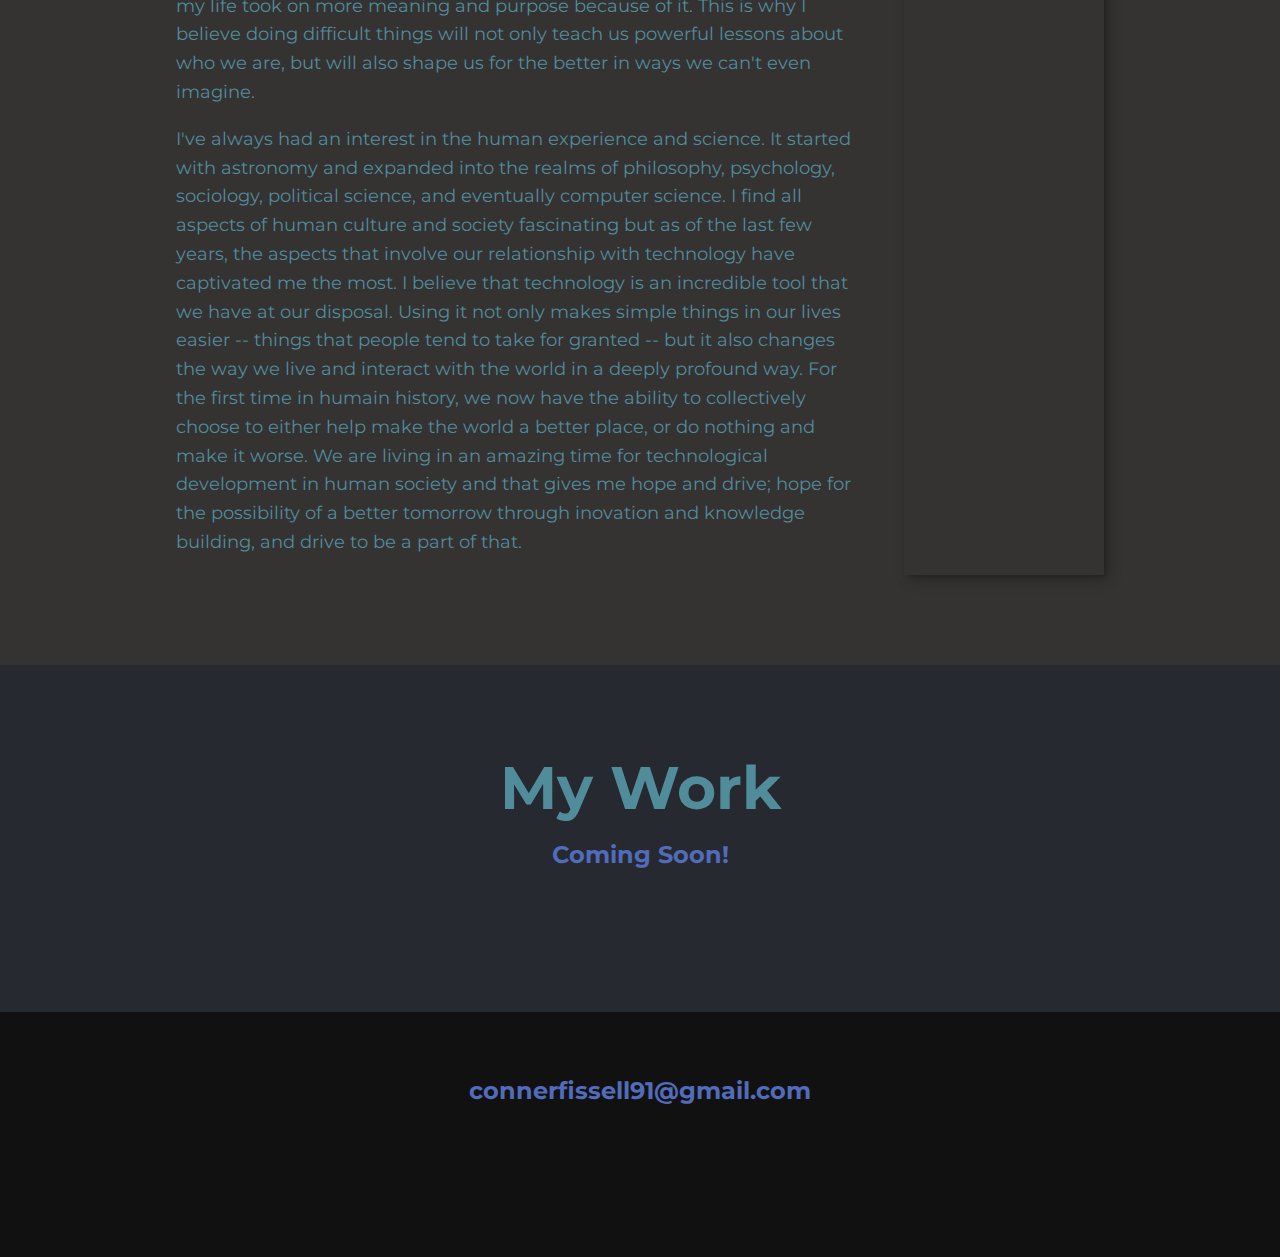
==== commit 9dad629c: "added some personality to it" ====
--- a/portfolioV3/index.html
+++ b/portfolioV3/index.html
@@ -42,7 +42,7 @@
         <nav class="nav">
             <ul class="nav__list">
                 <li class="nav__item"><a href="index.html" class="nav__link">Home</a></li>
-                <li class="nav__item"><a href="index.html#services" class="nav__link">My Services</a></li>
+                <li class="nav__item"><a href="index.html#services" class="nav__link">What I Do</a></li>
                 <li class="nav__item"><a href="index.html#about" class="nav__link">About Me</a></li>
                 <li class="nav__item"><a href="index.html#work" class="nav__link">My Work</a></li>
             </ul>
@@ -57,7 +57,7 @@
         <h1 class="section__title section__title--intro">
             Hi, I'm <strong>Conner Fissell</strong>
         </h1>
-        <p class="section__subtitle section__subtitle--intro">Computer Science Student</p>
+        <p class="section__subtitle section__subtitle--intro"></p>
         <img src="/images/Resized_Github_Pic.JPG" alt="" class="intro__img">
     </section>
 
@@ -68,7 +68,7 @@
         <h2 class="section__title section__title--services">What I do</h2>
         <div class="services">
             <div class="service">
-                <h3>Full Time Student</h3>
+                <h3>Student</h3>
                 <p>I am currently a junior level, full-time Computer Science and Engineering student at the University
                     of Nevada, Reno.
                     My expected graduation date is May 2022.
@@ -100,15 +100,31 @@
         <p class="section__subtitle section__subtitle--about"></p>
 
         <div class="about-me__body">
-            <p>Originally rural Oregon raised, I moved to Reno Nevada in 2012 to branch out and see what else life had
-                to offer.
-                Getting out of the woods and into an actual city was the best decision I ever made and it allowed me to
-                start to develop
-                myself as an adult and figure out what I wanted to do with my time here on Earth.
+            <p>Born and raised in rural Oregon, I moved to Reno, Nevada in 2012 to branch out and see what else life had
+                to offer. Getting out of the woods and into a city turned out to be the best decision I ever
+                made. While extremely challenging, the move pushed me to start developing myself as an adult by
+                establishing better social skills and becoming more in tune with my morals and interests. Exploring
+                new places and meeting new people allowed me to start figuring out what kind of person I wanted to be
+                and as time went on, my life took on more meaning and purpose because of it. This is why I believe
+                doing difficult things will not only teach us powerful lessons about who we are, but will also
+                shape us for the better in ways we can't even imagine.
+            </p>
+            <p>
+                I've always had an interest in the human experience and science. It started with astronomy and
+                expanded into the realms of philosophy, psychology, sociology, political science, and eventually
+                computer science. I find all aspects of human culture and society fascinating but as of the
+                last few years, the aspects that involve our relationship with technology have captivated me the most.
+                I believe that technology is an incredible tool that we have at our disposal. Using it not only makes
+                simple things in our lives easier -- things that people tend to take for granted -- but it also changes
+                the way we live and interact with the world in a deeply profound way. For the first time in humain
+                history, we now have the ability to collectively choose to either help make the world a better place, or
+                do nothing and make it worse. We are living in an amazing time for technological development in human
+                society and that gives me hope and drive; hope for the possibility of a better tomorrow through
+                inovation and knowledge building, and drive to be a part of that.
             </p>
         </div>
 
-        <img src="/images/earth.jpg" alt="" class="about-me__img">
+        <img src="/images/blueSingularity.jpg" alt="" class="about-me__img">
     </section>
 
     <!-- ########################## -->
@@ -121,7 +137,6 @@
         <div class="portfolio">
             <!--Portfolio Item 01-->
             <div class="portfolio__item-one">
-                <h3>Project 1</h3>
                 <a href="portfolio-item.html" class="portfolio__item">
                     <img src="/images/CoolGalaxy.JPG" alt="" class="portfolio__img">
                 </a>
--- a/portfolioV3/style.css
+++ b/portfolioV3/style.css
@@ -418,6 +418,7 @@
 */
 .my-work {
     background-color: var(--clr-dark);
+    background: rgb(38, 41, 48);
     color: var(--clr-light);
     text-align: center;
 }
@@ -429,7 +430,9 @@
 }
 
 .portfolio__item-one {
+    display: flex;
     position: center;
+    text-align: center;
 }
 
 .portfolio__item {
@@ -508,13 +511,15 @@
 ########################
 */
 .portfolio-item-individual {
-    padding: 0 2em 2em;
+    padding: 2em 2em 2em 30em;
     max-width: 1000px;
-    margin: 0 auto;
 }
 
 .portfolio-item-individual p {
-    max-width: 600px;
-    margin-left: auto;
-    margin-right: auto;
+    max-width: 1000px;
+    /* margin-left: auto;
+    margin-right: auto; */
+}
+
+.project-image {
 }